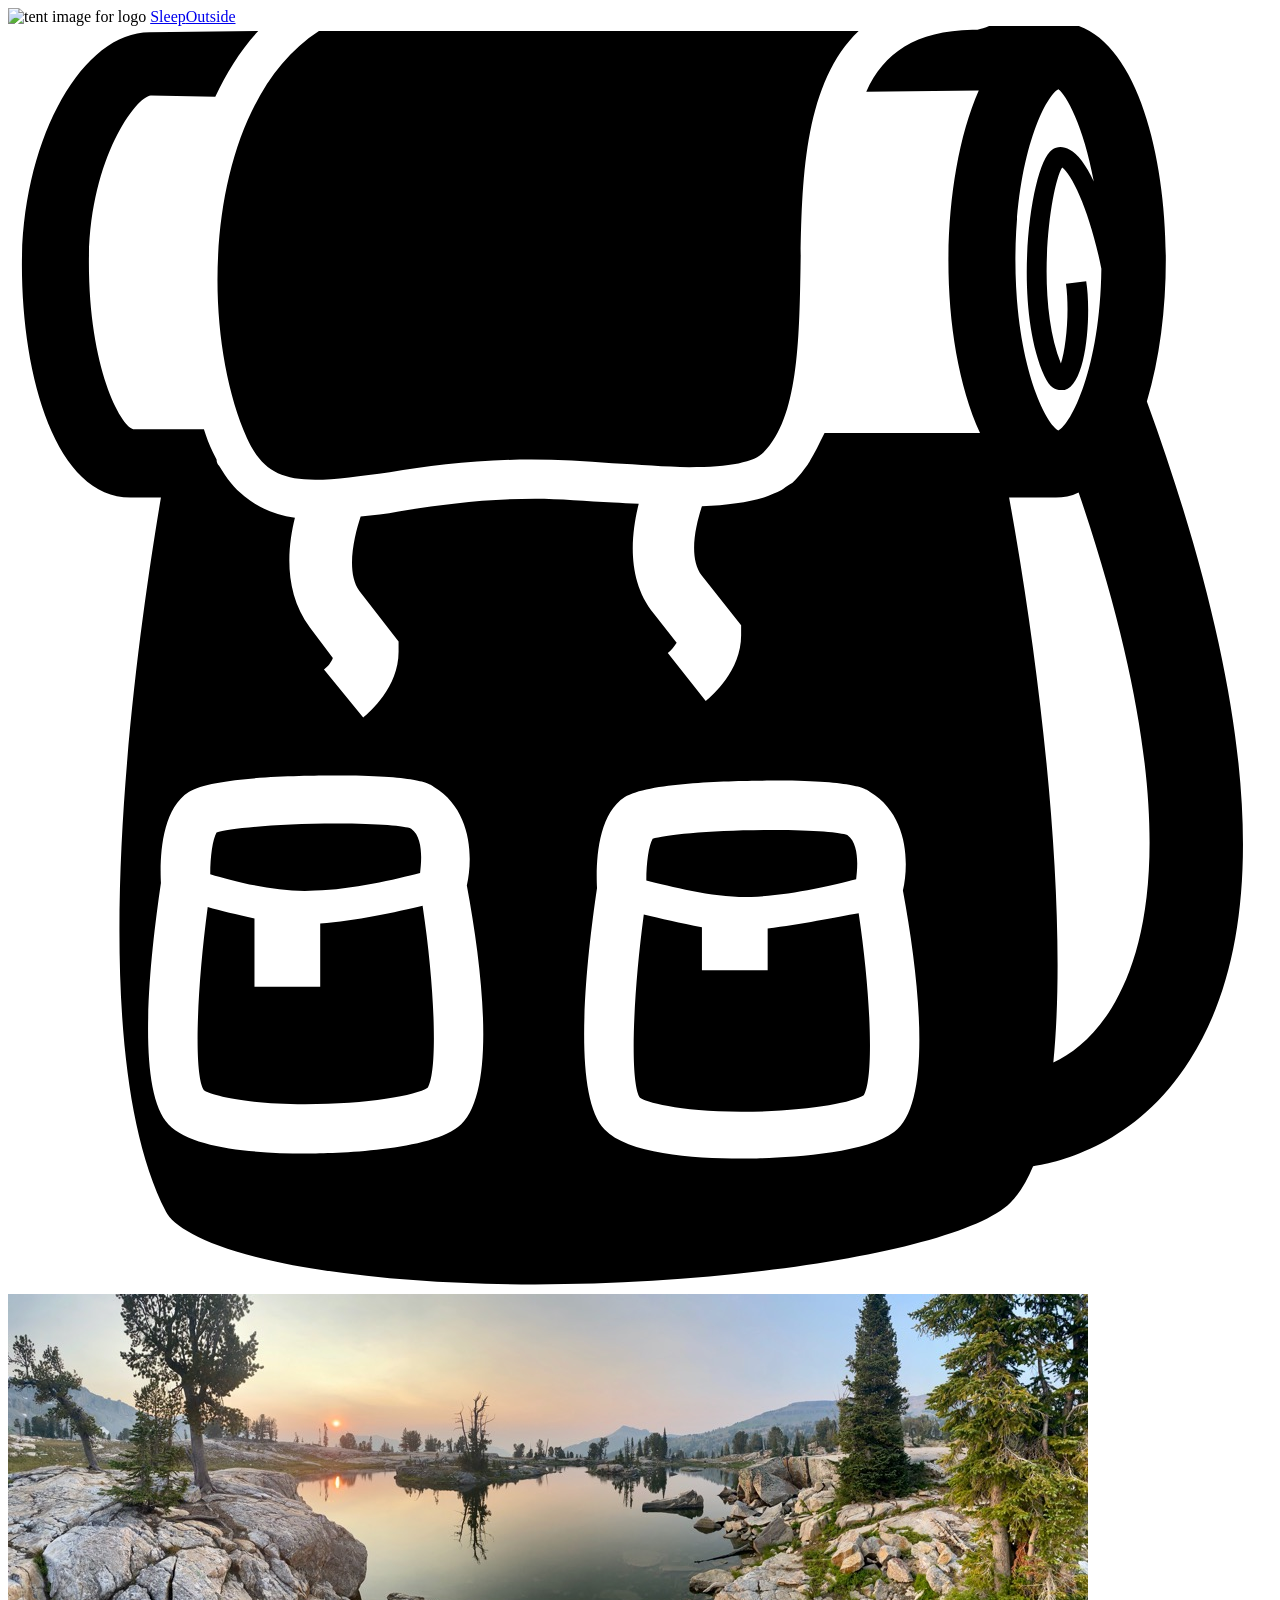
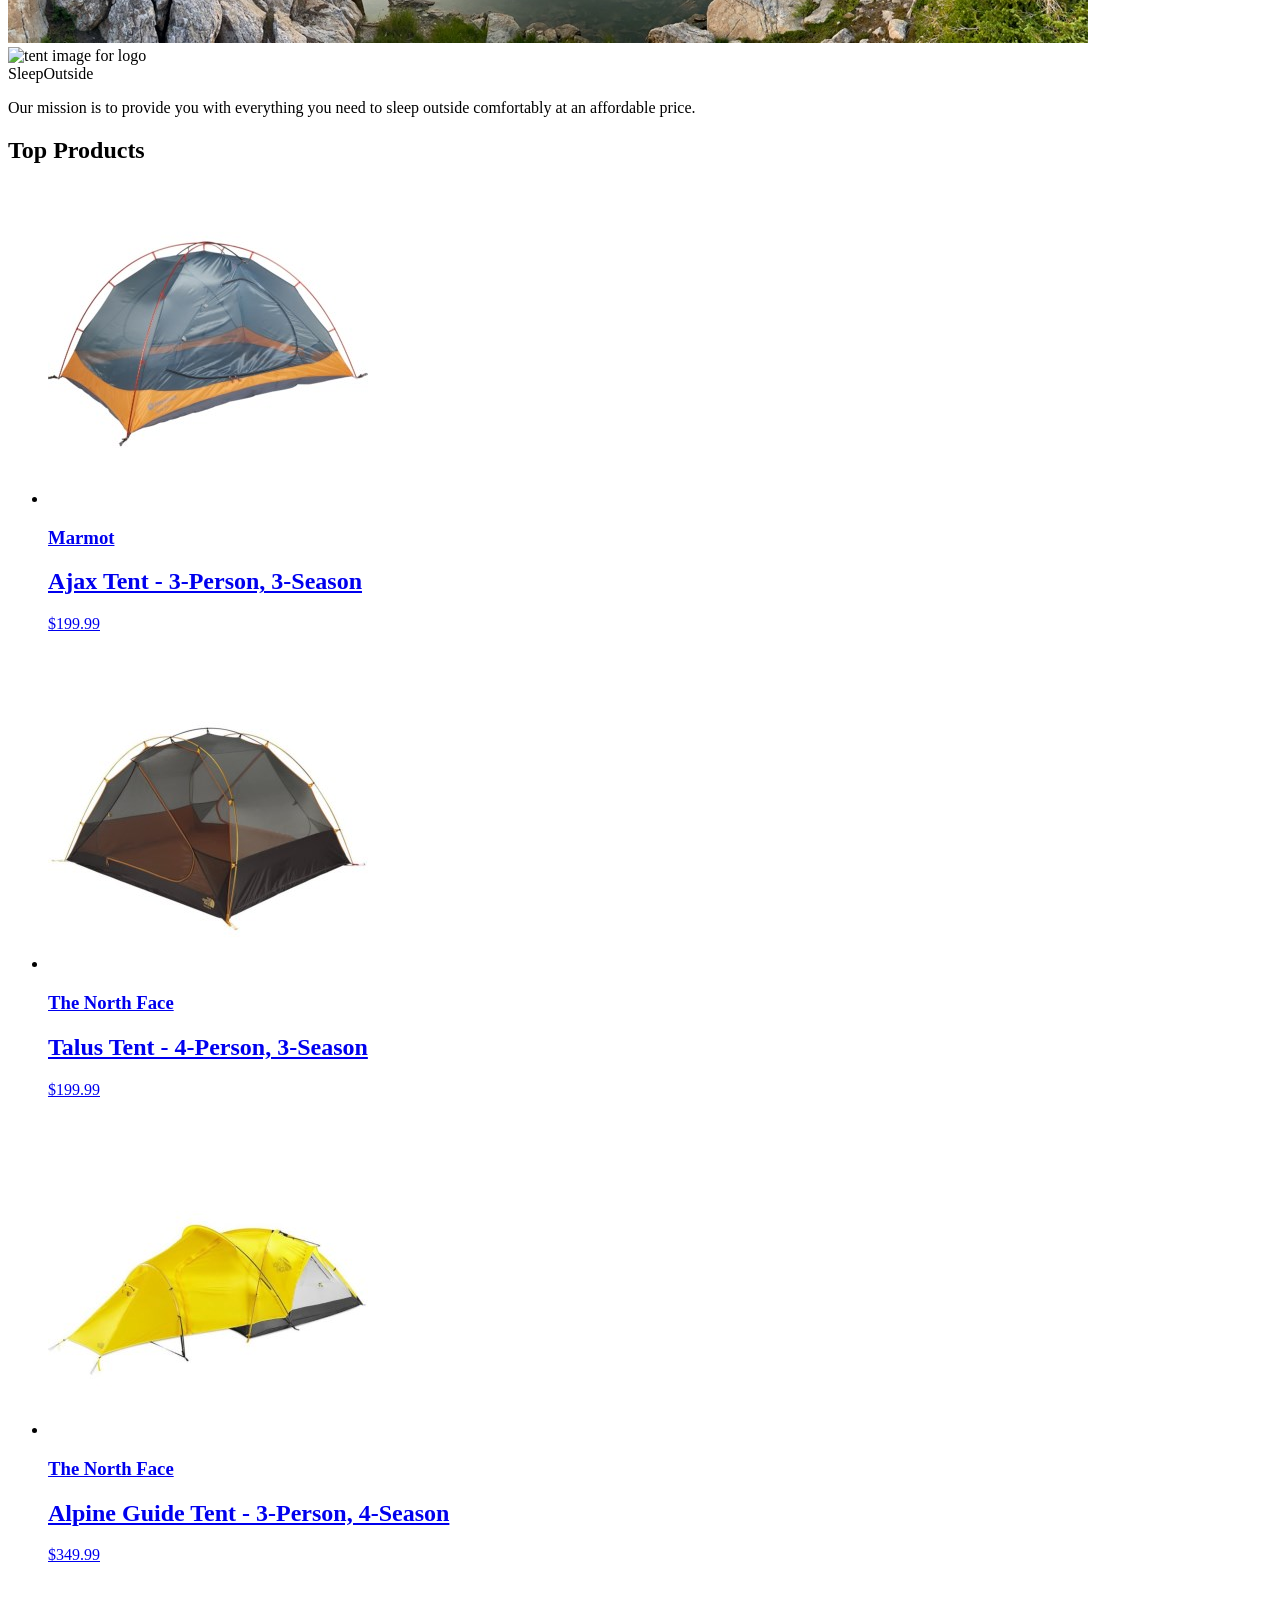
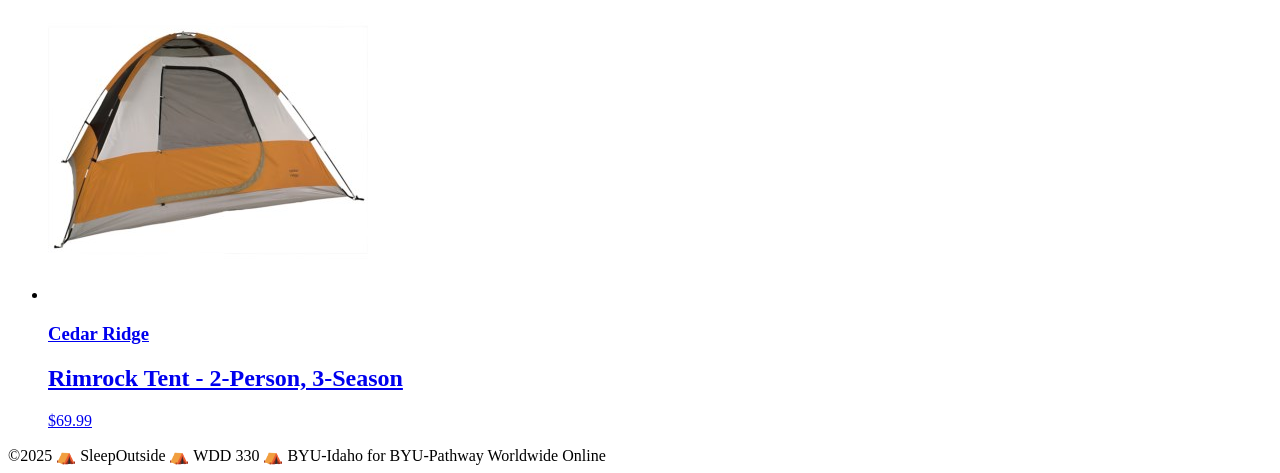
==== src/index.html @ 1f06dcb4 "Initial commit" ====
<!doctype html>
<html lang="en">
  <head>
    <meta charset="UTF-8" />
    <meta name="viewport" content="width=device-width, initial-scale=1.0" />
    <title>Sleep Outside | Home</title>
    <link rel="stylesheet" href="/css/style.css" />
  </head>

  <body>
    <header class="divider">
      <div class="logo">
        <img src="/images/noun_Tent_2517.svg" alt="tent image for logo" />
        <a href="index.html"> Sleep<span class="highlight">Outside</span></a>
      </div>
      <div class="cart">
        <a href="cart/index.html">
          <svg xmlns="http://www.w3.org/2000/svg" viewBox="0 0 100 100">
            <path
              d="M18.9 32.6c1.1 2.4 2.5 3.3 5.4 3.3 1.6 0 3.6-0.3 5.9-0.6 3.2-0.5 6.9-1 11.2-1 2.1 0 4.3 0.1 6.4 0.3 2.1 0.1 4.2 0.3 6.1 0.3 3.2 0 5.2-0.4 5.9-1.2 2.7-2.7 2.8-8.8 2.9-14.6 0.1-6.7 0.2-14.5 4.6-18.7 -0.5 0-1 0-1.6 0 -14.2 0-37.5 0-41.1 0C15.6 6.2 14.9 23.6 18.9 32.6z"
            />
            <path
              d="M90.1 29.7c1-3.3 1.5-7.3 1.5-11.2 0-9-2.7-18.8-8.6-18.8 -0.1 0-0.2 0-0.3 0L77.8-0.1c-0.3 0.2-0.8 0.3-1.1 0.4 0 0 0 0 0 0 -0.2 0-0.3 0-0.4 0 -4.5 0.1-7 1.8-8.4 4.9l8.9-0.1c-1.6 3.6-2.4 8.7-2.4 13.5 0 4.9 0.8 9.9 2.5 13.6l-12.3 0c-0.2 0.4-0.4 0.8-0.6 1.2 -0.2 0.4-0.4 0.7-0.6 1.1 -0.1 0.1-0.1 0.2-0.2 0.3 -0.3 0.4-0.5 0.7-0.9 1.1 0 0 0 0 0 0 0 0-0.1 0.1-0.1 0.1 -0.1 0.1-0.2 0.2-0.4 0.3 -0.2 0.1-0.4 0.3-0.6 0.4 0 0 0 0 0 0 -0.4 0.2-0.9 0.4-1.4 0.6 -1.3 0.4-2.9 0.6-4.9 0.7 -0.5 1.5-1.1 4.1 0 5.5l3.1 3.9 0 0.8c0 2.8-2.3 4.8-2.8 5.2l-3-3.8c0.3-0.2 0.5-0.5 0.7-0.8l-1.8-2.3c-2.2-2.7-1.8-6.3-1.2-8.7 -0.7 0-1.4-0.1-2-0.1 -2.1-0.1-4.3-0.3-6.2-0.3 -4.1 0-7.7 0.5-10.8 1 -1 0.2-2 0.3-3 0.4 -0.5 1.5-1.2 4.4-0.1 5.9l3.1 4 0 0.8c0 2.8-2.3 4.8-2.8 5.2l-3.1-3.8c0.3-0.2 0.6-0.6 0.7-0.9l-1.8-2.4c-2.1-2.8-1.8-6.3-1.2-8.7 -1.6-0.2-2.9-0.8-4-1.7h0c-0.8-0.6-1.4-1.4-2-2.4 -0.1-0.1-0.2-0.3-0.2-0.5 -0.1-0.2-0.2-0.4-0.3-0.6 -0.3-0.6-0.5-1.2-0.7-1.8l-5.6 0c-1-0.3-3.5-4.8-3.5-13.2 0-8.1 3.7-13.1 4.9-13.2L16.4 5.6c0.9-1.9 2-3.7 3.4-5.2L11.2 0.5c-5.4 0-10.1 8.6-10.1 18.4 0 8.9 2.7 18.4 8.6 18.4h2.4c-1.8 10.7-6.6 43 0.4 56.5 0.7 1.4 4.3 3.4 12.2 4.6 20.2 3.1 49.8-0.5 54.6-5.3 0.7-0.7 1.3-1.7 1.8-2.9 2-0.3 8.2-1.7 12.4-8.4C100.1 71.5 98.9 53.9 90.1 29.7zM35.6 87.1c-2.6 2-10.5 2.1-12.1 2.1 0 0 0 0 0 0 -3.9 0-9-0.4-10.8-2.3 -2.6-2.7-1.5-13-0.6-19.1 -0.1-1.9 0-5.8 2.2-7.2 1.9-1.2 8.7-1.3 11.6-1.3 6.4 0 7.4 0.6 7.8 0.9 3 1.8 3.1 5.6 2.6 7.8C37.7 75.5 38.6 84.8 35.6 87.1zM70.1 87.5c-2.6 2-10.5 2.1-12.1 2.1 0 0 0 0 0 0 -3.9 0-9-0.4-10.8-2.3 -2.6-2.7-1.5-13-0.6-19.1 -0.1-1.9 0-5.8 2.2-7.2 1.9-1.2 8.7-1.3 11.6-1.3 6.4 0 7.4 0.6 7.8 0.9 3 1.8 3.1 5.6 2.6 7.8C72.2 76 73.1 85.3 70.1 87.5zM85.9 12.3c-0.6-1.3-1.3-2.2-1.9-2.5 -0.5-0.3-1-0.3-1.4 0 -1.7 1.1-3.2 12.2-0.6 17.9 0.4 0.9 0.9 1.1 1.3 1.1 0.1 0 0.2 0 0.3 0 1.8-0.5 2.1-6.2 1.7-8.6l-1.6 0.2c0.3 2.2 0 5.1-0.4 6.3 -2.1-5.3-0.8-14.1 0.1-15.5 0.8 0.6 2.2 3.5 3.1 8 -0.1 7.9-2.4 12.3-3.4 12.8 -1-0.5-3.4-5.2-3.4-13.5 0-8.3 2.4-13 3.4-13.5C83.7 5.4 85.1 7.9 85.9 12.3zM87.3 77.7c-1.4 2.3-3.1 3.6-4.6 4.3 1.2-12.2-1-31-3.5-44.7h3.3c0.1 0 0.3 0 0.4 0 0.6 0 1.2-0.1 1.8-0.4C92.8 60.7 90.7 72.2 87.3 77.7z"
            />
            <path
              d="M24.7 71v5h-5.2v-5.4c-1.4-0.3-2.7-0.6-3.7-0.9 -0.9 6.8-1.1 13.3-0.3 14.5 0.4 0.3 2.9 1.1 8 1.1h0c5 0 8.8-0.7 9.7-1.3 0.8-1.3 0.6-7.7-0.4-14.4C30.7 70.1 27.5 70.8 24.7 71z"
            />
            <path
              d="M58.8 68.9c2.9-0.1 6.4-0.9 8.3-1.4 0.1-0.8 0.3-2.8-0.7-3.5 -0.5-0.2-2.5-0.4-5.9-0.4 -4.9 0-8.6 0.4-9.5 0.7 -0.3 0.5-0.5 1.9-0.5 3.3C52.5 68.1 56 69 58.8 68.9z"
            />
            <path
              d="M24.3 68.4c2.9-0.1 6.4-0.9 8.3-1.4 0.1-0.8 0.3-2.8-0.7-3.5 -0.5-0.2-2.5-0.4-5.9-0.4 -4.9 0-8.6 0.4-9.5 0.7 -0.3 0.5-0.5 1.9-0.5 3.3C18 67.7 21.5 68.6 24.3 68.4z"
            />
            <path
              d="M60.1 71.4v3.3h-5.2v-3.4c-1.7-0.3-3.3-0.7-4.6-1 -0.9 6.8-1.1 13.3-0.3 14.5 0.4 0.3 2.9 1.1 8 1.1h0c5 0 8.8-0.7 9.7-1.3 0.8-1.3 0.6-7.7-0.4-14.4C65.5 70.5 62.7 71.1 60.1 71.4z"
            />

            <!-- <text x="0" y="115" fill="#000000" font-size="5px" font-weight="bold" font-family="'Helvetica Neue', Helvetica, Arial-Unicode, Arial, Sans-serif">Created by Natalia Woodroffe</text>
            <text x="0" y="120" fill="#000000" font-size="5px" font-weight="bold" font-family="'Helvetica Neue', Helvetica, Arial-Unicode, Arial, Sans-serif">from the Noun Project</text> -->
          </svg>
        </a>
      </div>
    </header>
    <main class="divider">
      <div class="hero">
        <img
          src="/images/banner-sm.jpg"
          srcset="images/banner-sm.jpg 500w, images/banner.jpg"
          alt="image of a high mountain lake"
        />
        <div class="logo logo--square">
          <img src="/images/noun_Tent_2517.svg" alt="tent image for logo" />
          <div>Sleep<span class="highlight">Outside</span></div>
        </div>
        <div class="mission">
          <p>
            Our mission is to provide you with everything you need to sleep
            outside comfortably at an affordable price.
          </p>
        </div>
      </div>

      <section class="products">
        <h2>Top Products</h2>
        <ul class="product-list">
          <li class="product-card">
            <a href="product_pages/marmot-ajax-3.html">
              <img
                src="images/tents/marmot-ajax-tent-3-person-3-season-in-pale-pumpkin-terracotta~p~880rr_01~320.jpg"
                alt="Marmot Ajax tent"
              />
              <h3 class="card__brand">Marmot</h3>
              <h2 class="card__name">Ajax Tent - 3-Person, 3-Season</h2>
              <p class="product-card__price">$199.99</p>
            </a>
          </li>
          <li class="product-card">
            <a href="product_pages/northface-talus-4.html">
              <img
                src="images/tents/the-north-face-talus-tent-4-person-3-season-in-golden-oak-saffron-yellow~p~985rf_01~320.jpg"
                alt="Talus Tent - 4-Person, 3-Season"
              />
              <h3 class="card__brand">The North Face</h3>
              <h2 class="card__name">Talus Tent - 4-Person, 3-Season</h2>
              <p class="product-card__price">$199.99</p>
            </a>
          </li>
          <li class="product-card">
            <a href="product_pages/northface-alpine-3.html">
              <img
                src="images/tents/the-north-face-alpine-guide-tent-3-person-4-season-in-canary-yellow-high-rise-grey~p~985pr_01~320.jpg"
                alt="Alpine Guide Tent - 3-Person, 4-Season"
              />
              <h3 class="card__brand">The North Face</h3>
              <h2 class="card__name">Alpine Guide Tent - 3-Person, 4-Season</h2>
              <p class="product-card__price">$349.99</p>
            </a>
          </li>
          <li class="product-card">
            <a href="product_pages/cedar-ridge-rimrock-2.html">
              <img
                src="images/tents/cedar-ridge-rimrock-tent-2-person-3-season-in-rust-clay~p~344yj_01~320.jpg"
                alt="Rimrock Tent - 2-Person, 3-Season"
              />
              <h3 class="card__brand">Cedar Ridge</h3>
              <h2 class="card__name">Rimrock Tent - 2-Person, 3-Season</h2>
              <p class="product-card__price">$69.99</p>
            </a>
          </li>
        </ul>
      </section>
    </main>
    <footer>
      &copy;2025 ⛺ SleepOutside ⛺ WDD 330 ⛺ BYU-Idaho for BYU-Pathway
      Worldwide Online
    </footer>
  </body>
</html>
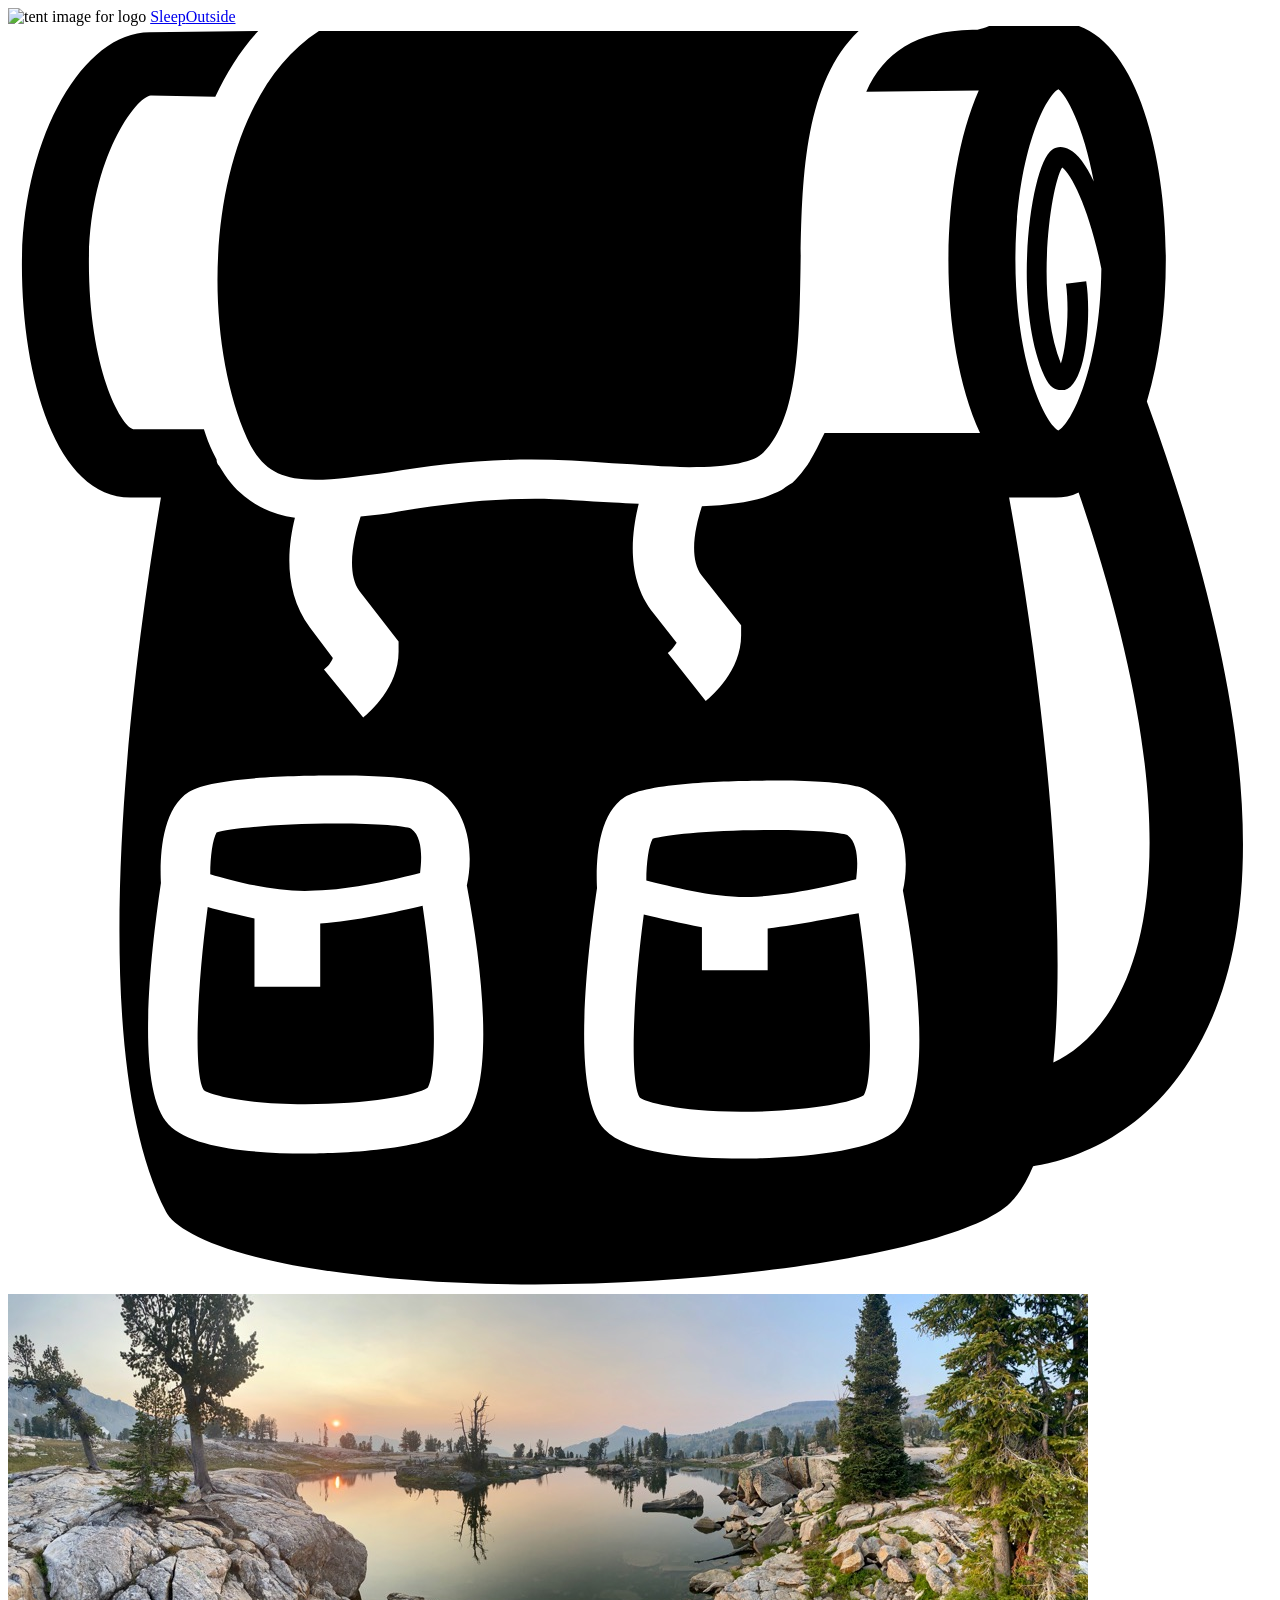
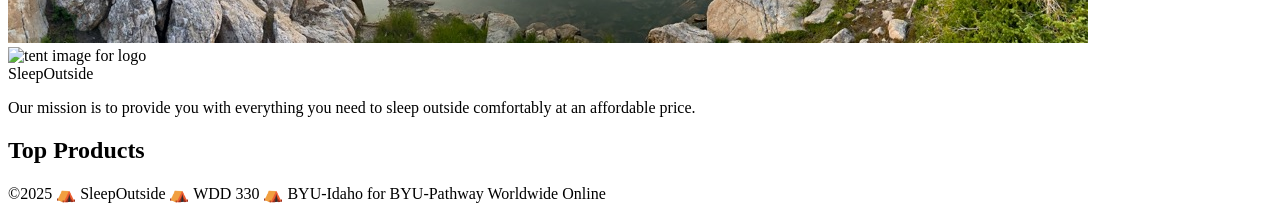
==== commit f67da500: "week 2 individual activity creating the dynamic product list" ====
--- a/src/index.html
+++ b/src/index.html
@@ -5,6 +5,7 @@
     <meta name="viewport" content="width=device-width, initial-scale=1.0" />
     <title>Sleep Outside | Home</title>
     <link rel="stylesheet" href="/css/style.css" />
+    <script src="js/main.js" type="module"></script>
   </head>
 
   <body>
@@ -63,50 +64,6 @@
       <section class="products">
         <h2>Top Products</h2>
         <ul class="product-list">
-          <li class="product-card">
-            <a href="product_pages/marmot-ajax-3.html">
-              <img
-                src="images/tents/marmot-ajax-tent-3-person-3-season-in-pale-pumpkin-terracotta~p~880rr_01~320.jpg"
-                alt="Marmot Ajax tent"
-              />
-              <h3 class="card__brand">Marmot</h3>
-              <h2 class="card__name">Ajax Tent - 3-Person, 3-Season</h2>
-              <p class="product-card__price">$199.99</p>
-            </a>
-          </li>
-          <li class="product-card">
-            <a href="product_pages/northface-talus-4.html">
-              <img
-                src="images/tents/the-north-face-talus-tent-4-person-3-season-in-golden-oak-saffron-yellow~p~985rf_01~320.jpg"
-                alt="Talus Tent - 4-Person, 3-Season"
-              />
-              <h3 class="card__brand">The North Face</h3>
-              <h2 class="card__name">Talus Tent - 4-Person, 3-Season</h2>
-              <p class="product-card__price">$199.99</p>
-            </a>
-          </li>
-          <li class="product-card">
-            <a href="product_pages/northface-alpine-3.html">
-              <img
-                src="images/tents/the-north-face-alpine-guide-tent-3-person-4-season-in-canary-yellow-high-rise-grey~p~985pr_01~320.jpg"
-                alt="Alpine Guide Tent - 3-Person, 4-Season"
-              />
-              <h3 class="card__brand">The North Face</h3>
-              <h2 class="card__name">Alpine Guide Tent - 3-Person, 4-Season</h2>
-              <p class="product-card__price">$349.99</p>
-            </a>
-          </li>
-          <li class="product-card">
-            <a href="product_pages/cedar-ridge-rimrock-2.html">
-              <img
-                src="images/tents/cedar-ridge-rimrock-tent-2-person-3-season-in-rust-clay~p~344yj_01~320.jpg"
-                alt="Rimrock Tent - 2-Person, 3-Season"
-              />
-              <h3 class="card__brand">Cedar Ridge</h3>
-              <h2 class="card__name">Rimrock Tent - 2-Person, 3-Season</h2>
-              <p class="product-card__price">$69.99</p>
-            </a>
-          </li>
         </ul>
       </section>
     </main>
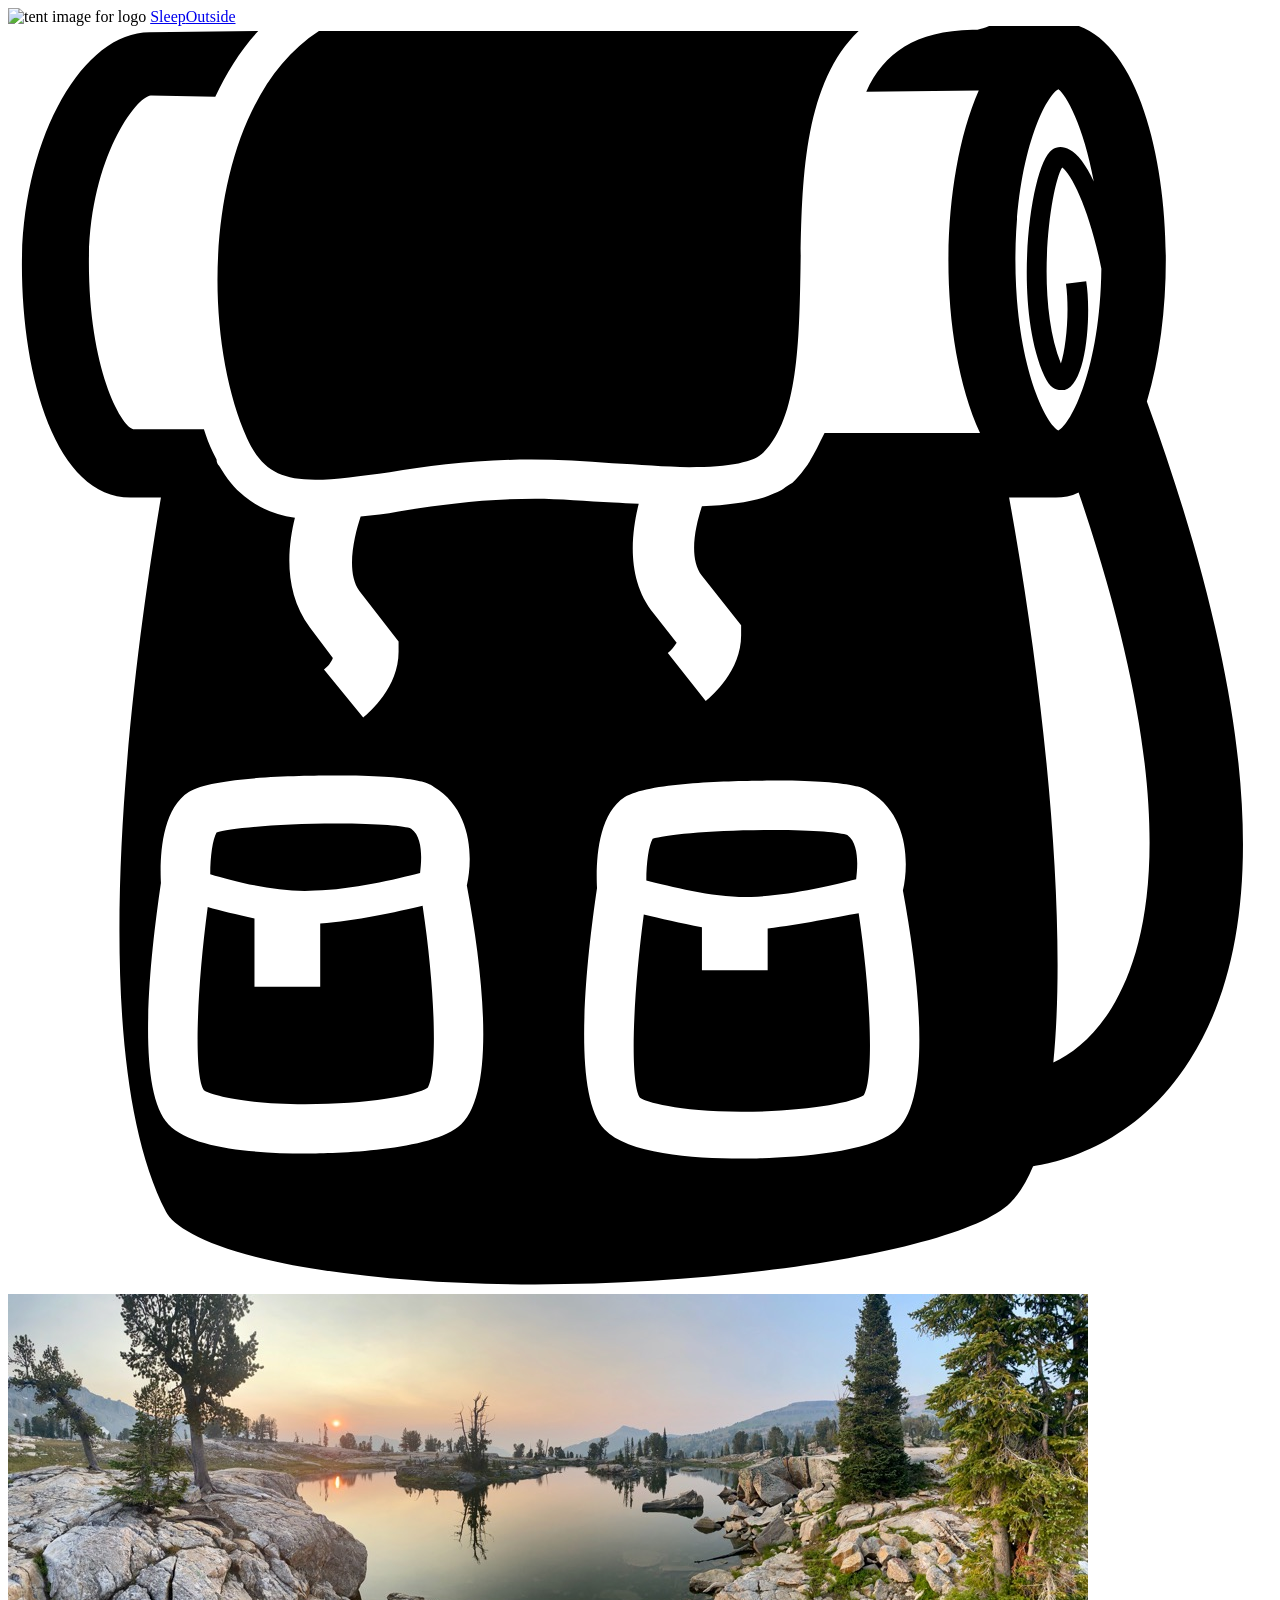
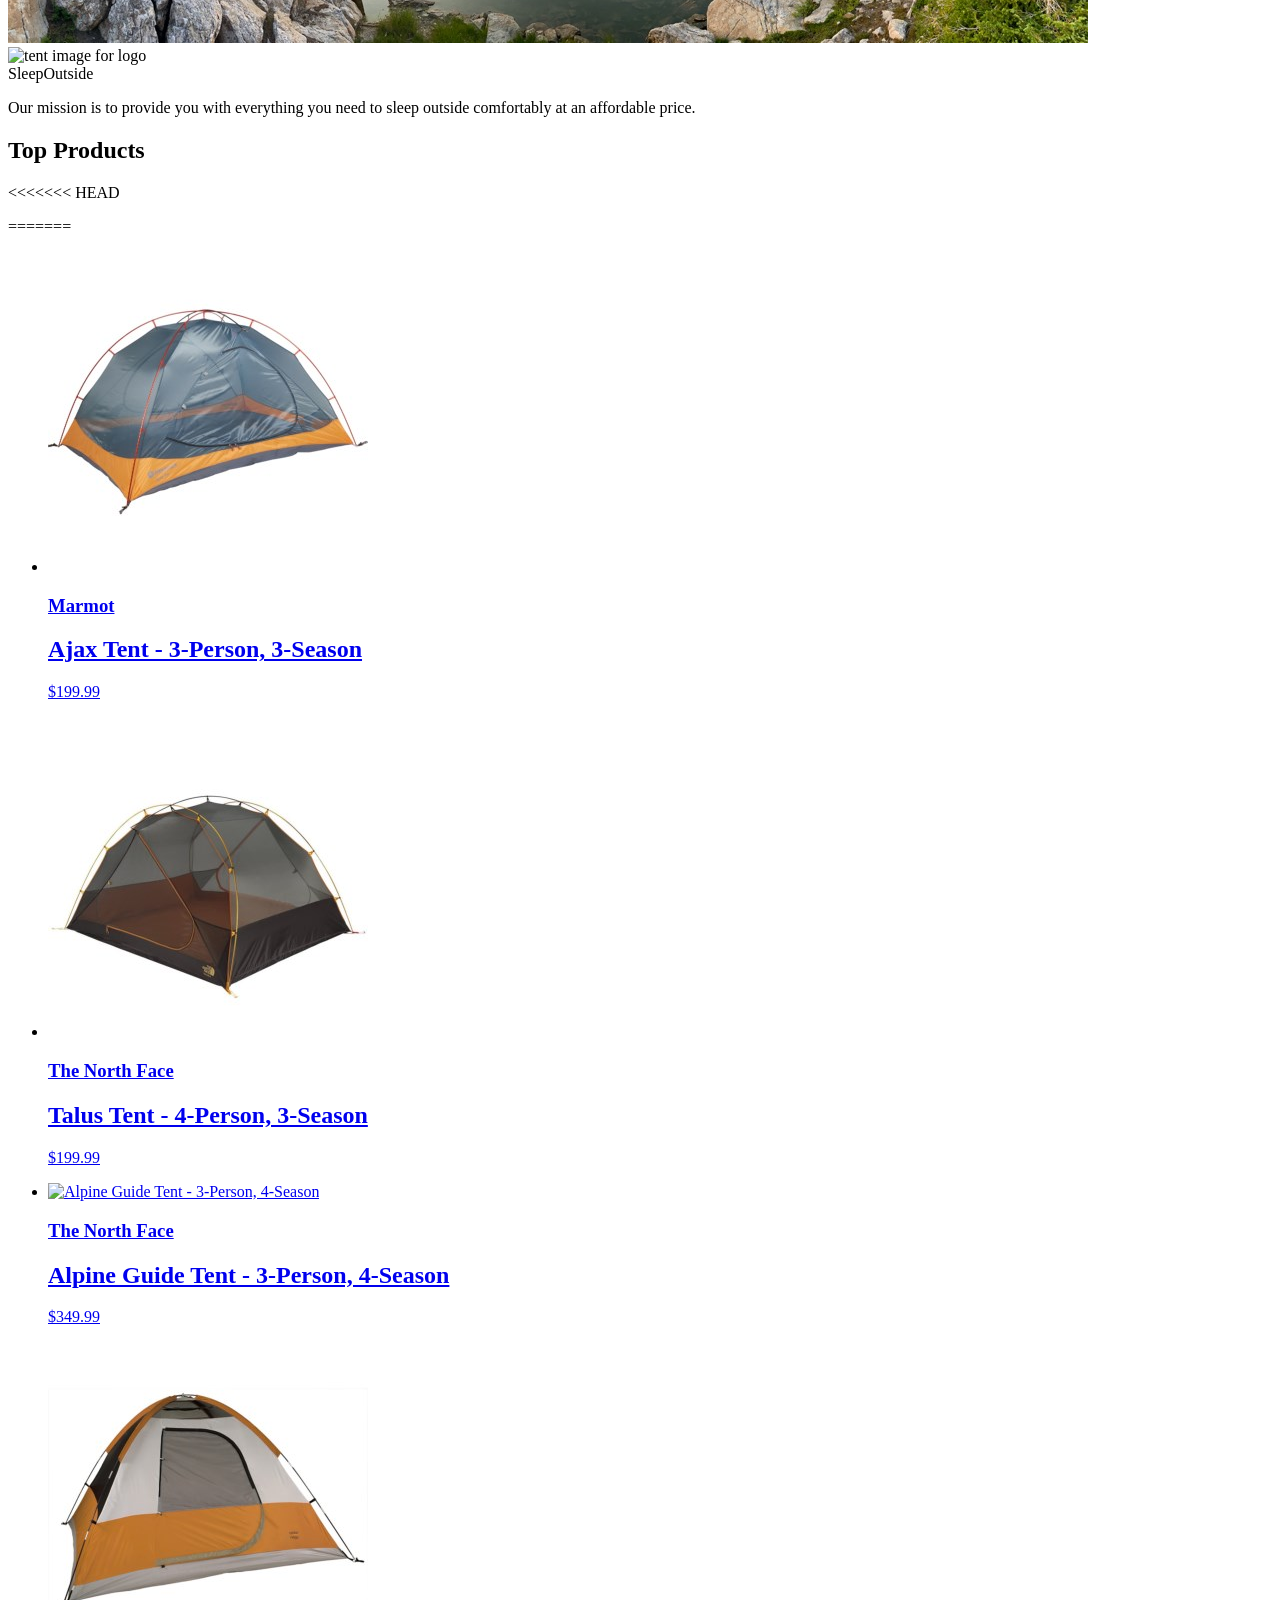
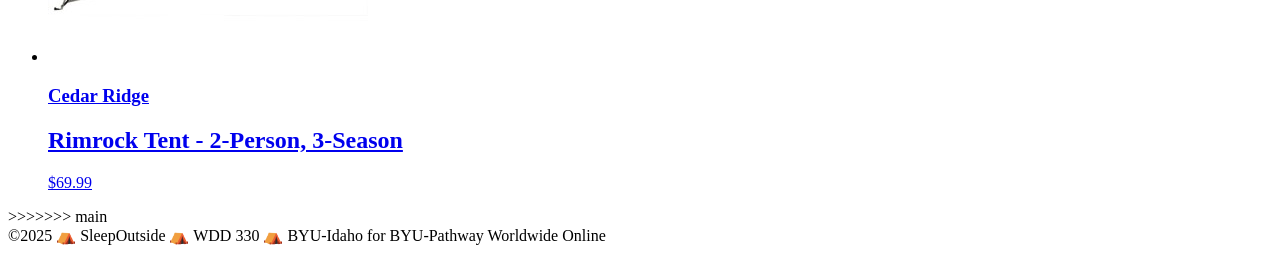
==== commit 40633dac: "Resolve merge conflicts" ====
--- a/src/index.html
+++ b/src/index.html
@@ -5,7 +5,6 @@
     <meta name="viewport" content="width=device-width, initial-scale=1.0" />
     <title>Sleep Outside | Home</title>
     <link rel="stylesheet" href="/css/style.css" />
-    <script src="js/main.js" type="module"></script>
   </head>
 
   <body>
@@ -35,9 +34,6 @@
             <path
               d="M60.1 71.4v3.3h-5.2v-3.4c-1.7-0.3-3.3-0.7-4.6-1 -0.9 6.8-1.1 13.3-0.3 14.5 0.4 0.3 2.9 1.1 8 1.1h0c5 0 8.8-0.7 9.7-1.3 0.8-1.3 0.6-7.7-0.4-14.4C65.5 70.5 62.7 71.1 60.1 71.4z"
             />
-
-            <!-- <text x="0" y="115" fill="#000000" font-size="5px" font-weight="bold" font-family="'Helvetica Neue', Helvetica, Arial-Unicode, Arial, Sans-serif">Created by Natalia Woodroffe</text>
-            <text x="0" y="120" fill="#000000" font-size="5px" font-weight="bold" font-family="'Helvetica Neue', Helvetica, Arial-Unicode, Arial, Sans-serif">from the Noun Project</text> -->
           </svg>
         </a>
       </div>
@@ -63,13 +59,62 @@
 
       <section class="products">
         <h2>Top Products</h2>
+<<<<<<< HEAD
+        <ul class="product-list product-grid"></ul>
+=======
         <ul class="product-list">
+          <li class="product-card">
+            <a href="product_pages/?product=880RR">
+              <img
+                src="images/tents/marmot-ajax-tent-3-person-3-season-in-pale-pumpkin-terracotta~p~880rr_01~320.jpg"
+                alt="Marmot Ajax tent"
+              />
+              <h3 class="card__brand">Marmot</h3>
+              <h2 class="card__name">Ajax Tent - 3-Person, 3-Season</h2>
+              <p class="product-card__price">$199.99</p>
+            </a>
+          </li>
+          <li class="product-card">
+            <a href="product_pages/?product=985RF">
+              <img
+                src="images/tents/the-north-face-talus-tent-4-person-3-season-in-golden-oak-saffron-yellow~p~985rf_01~320.jpg"
+                alt="Talus Tent - 4-Person, 3-Season"
+              />
+              <h3 class="card__brand">The North Face</h3>
+              <h2 class="card__name">Talus Tent - 4-Person, 3-Season</h2>
+              <p class="product-card__price">$199.99</p>
+            </a>
+          </li>
+          <li class="product-card">
+            <a href="product_pages/?product=985PR">
+              <img
+                src="images/tents/the-north-face-alpine-guide-tent-3-person-4-season-in-canary-yellow-high-rise-grey~p~985pr_01~320.jpg"
+                alt="Alpine Guide Tent - 3-Person, 4-Season"
+              />
+              <h3 class="card__brand">The North Face</h3>
+              <h2 class="card__name">Alpine Guide Tent - 3-Person, 4-Season</h2>
+              <p class="product-card__price">$349.99</p>
+            </a>
+          </li>
+          <li class="product-card">
+            <a href="product_pages/?product=344YJ">
+              <img
+                src="images/tents/cedar-ridge-rimrock-tent-2-person-3-season-in-rust-clay~p~344yj_01~320.jpg"
+                alt="Rimrock Tent - 2-Person, 3-Season"
+              />
+              <h3 class="card__brand">Cedar Ridge</h3>
+              <h2 class="card__name">Rimrock Tent - 2-Person, 3-Season</h2>
+              <p class="product-card__price">$69.99</p>
+            </a>
+          </li>
         </ul>
+>>>>>>> main
       </section>
     </main>
     <footer>
       &copy;2025 ⛺ SleepOutside ⛺ WDD 330 ⛺ BYU-Idaho for BYU-Pathway
       Worldwide Online
     </footer>
+    <script src="/js/main.js" type="module"></script>
   </body>
-</html>
+</html>
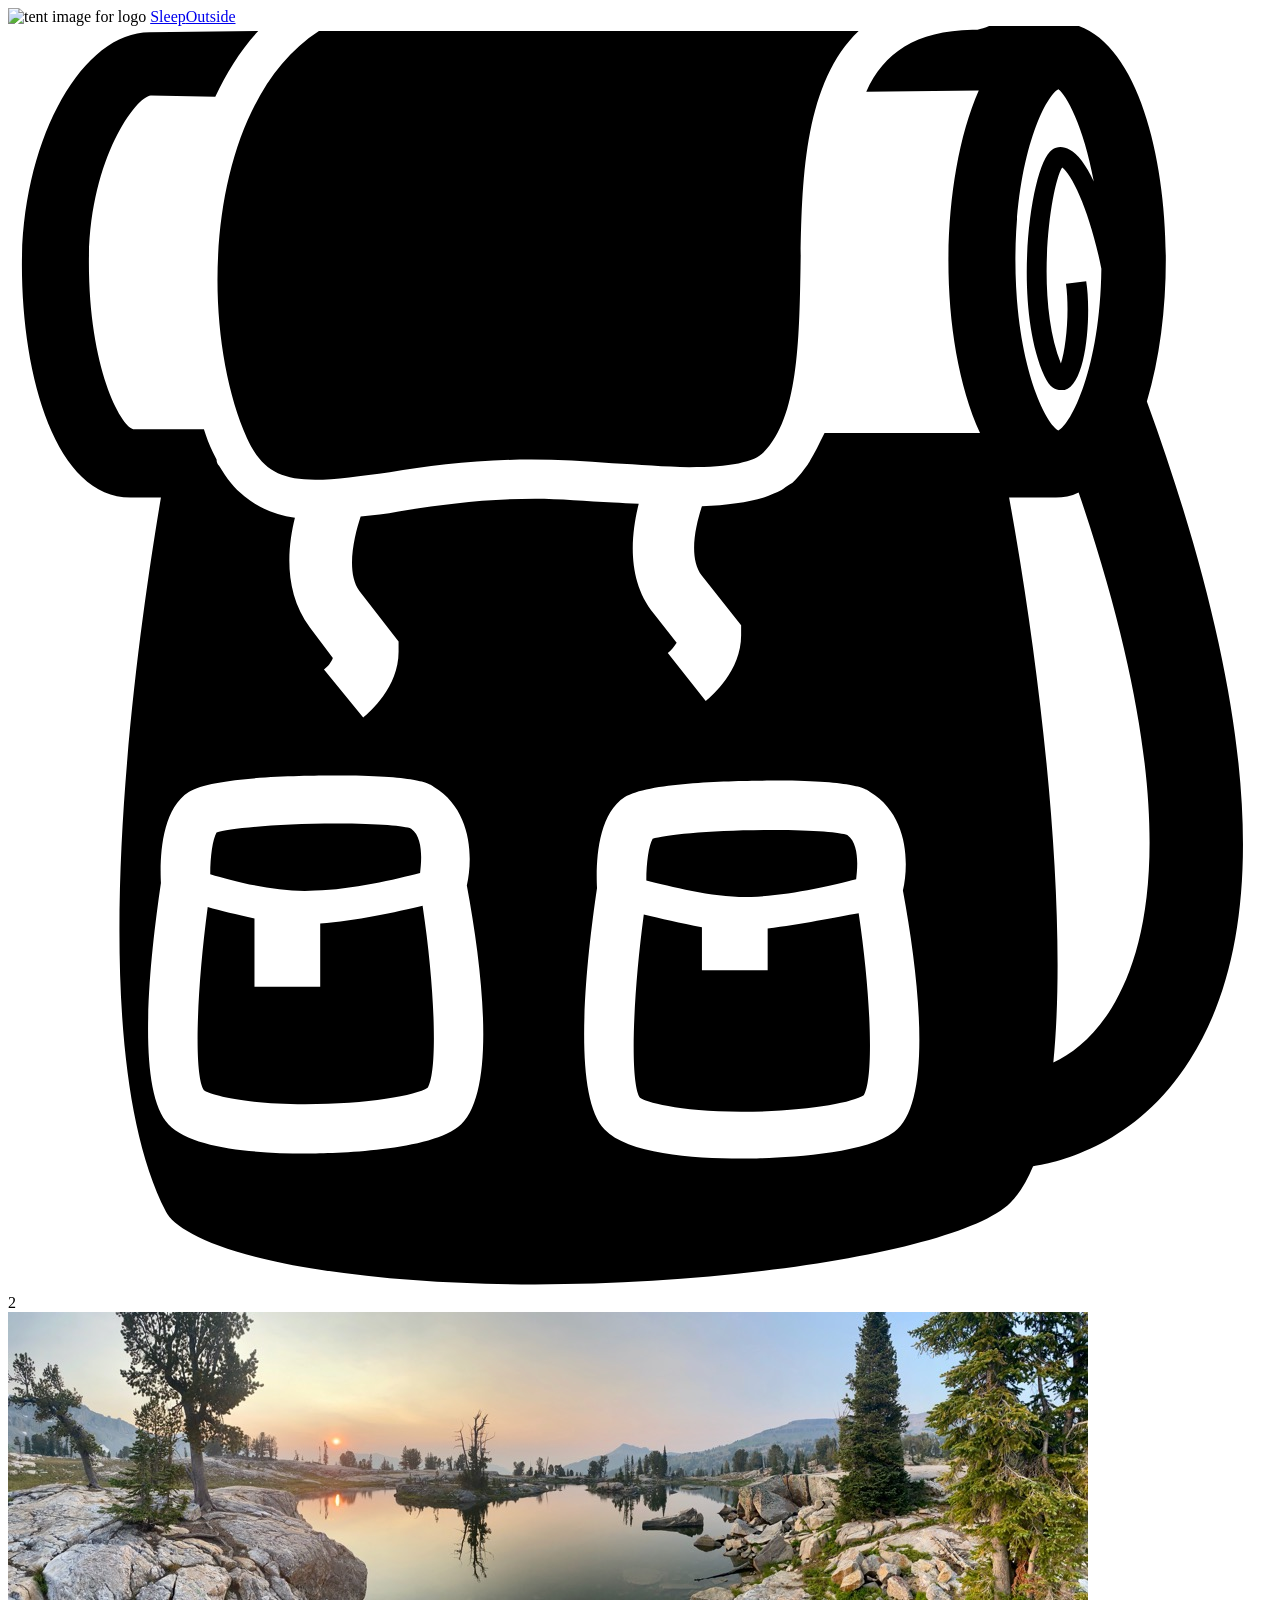
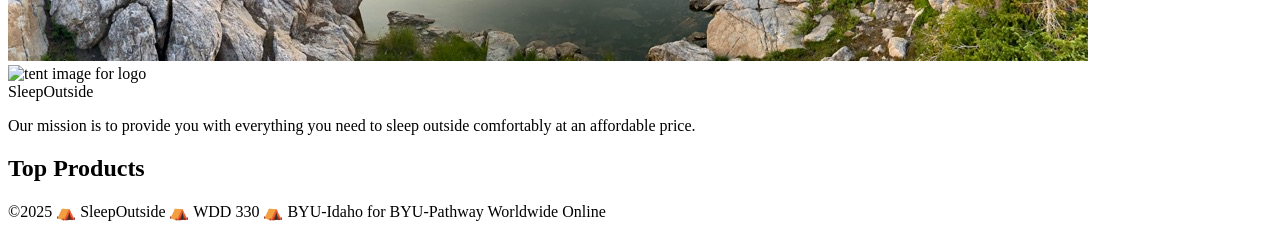
==== commit 669e73d0: "Add a superscript number of items in the cart to the backpack icon." ====
--- a/src/index.html
+++ b/src/index.html
@@ -5,6 +5,7 @@
     <meta name="viewport" content="width=device-width, initial-scale=1.0" />
     <title>Sleep Outside | Home</title>
     <link rel="stylesheet" href="/css/style.css" />
+    <script src="js/main.js" type="module"></script>
   </head>
 
   <body>
@@ -13,29 +14,37 @@
         <img src="/images/noun_Tent_2517.svg" alt="tent image for logo" />
         <a href="index.html"> Sleep<span class="highlight">Outside</span></a>
       </div>
-      <div class="cart">
-        <a href="cart/index.html">
-          <svg xmlns="http://www.w3.org/2000/svg" viewBox="0 0 100 100">
-            <path
-              d="M18.9 32.6c1.1 2.4 2.5 3.3 5.4 3.3 1.6 0 3.6-0.3 5.9-0.6 3.2-0.5 6.9-1 11.2-1 2.1 0 4.3 0.1 6.4 0.3 2.1 0.1 4.2 0.3 6.1 0.3 3.2 0 5.2-0.4 5.9-1.2 2.7-2.7 2.8-8.8 2.9-14.6 0.1-6.7 0.2-14.5 4.6-18.7 -0.5 0-1 0-1.6 0 -14.2 0-37.5 0-41.1 0C15.6 6.2 14.9 23.6 18.9 32.6z"
-            />
-            <path
-              d="M90.1 29.7c1-3.3 1.5-7.3 1.5-11.2 0-9-2.7-18.8-8.6-18.8 -0.1 0-0.2 0-0.3 0L77.8-0.1c-0.3 0.2-0.8 0.3-1.1 0.4 0 0 0 0 0 0 -0.2 0-0.3 0-0.4 0 -4.5 0.1-7 1.8-8.4 4.9l8.9-0.1c-1.6 3.6-2.4 8.7-2.4 13.5 0 4.9 0.8 9.9 2.5 13.6l-12.3 0c-0.2 0.4-0.4 0.8-0.6 1.2 -0.2 0.4-0.4 0.7-0.6 1.1 -0.1 0.1-0.1 0.2-0.2 0.3 -0.3 0.4-0.5 0.7-0.9 1.1 0 0 0 0 0 0 0 0-0.1 0.1-0.1 0.1 -0.1 0.1-0.2 0.2-0.4 0.3 -0.2 0.1-0.4 0.3-0.6 0.4 0 0 0 0 0 0 -0.4 0.2-0.9 0.4-1.4 0.6 -1.3 0.4-2.9 0.6-4.9 0.7 -0.5 1.5-1.1 4.1 0 5.5l3.1 3.9 0 0.8c0 2.8-2.3 4.8-2.8 5.2l-3-3.8c0.3-0.2 0.5-0.5 0.7-0.8l-1.8-2.3c-2.2-2.7-1.8-6.3-1.2-8.7 -0.7 0-1.4-0.1-2-0.1 -2.1-0.1-4.3-0.3-6.2-0.3 -4.1 0-7.7 0.5-10.8 1 -1 0.2-2 0.3-3 0.4 -0.5 1.5-1.2 4.4-0.1 5.9l3.1 4 0 0.8c0 2.8-2.3 4.8-2.8 5.2l-3.1-3.8c0.3-0.2 0.6-0.6 0.7-0.9l-1.8-2.4c-2.1-2.8-1.8-6.3-1.2-8.7 -1.6-0.2-2.9-0.8-4-1.7h0c-0.8-0.6-1.4-1.4-2-2.4 -0.1-0.1-0.2-0.3-0.2-0.5 -0.1-0.2-0.2-0.4-0.3-0.6 -0.3-0.6-0.5-1.2-0.7-1.8l-5.6 0c-1-0.3-3.5-4.8-3.5-13.2 0-8.1 3.7-13.1 4.9-13.2L16.4 5.6c0.9-1.9 2-3.7 3.4-5.2L11.2 0.5c-5.4 0-10.1 8.6-10.1 18.4 0 8.9 2.7 18.4 8.6 18.4h2.4c-1.8 10.7-6.6 43 0.4 56.5 0.7 1.4 4.3 3.4 12.2 4.6 20.2 3.1 49.8-0.5 54.6-5.3 0.7-0.7 1.3-1.7 1.8-2.9 2-0.3 8.2-1.7 12.4-8.4C100.1 71.5 98.9 53.9 90.1 29.7zM35.6 87.1c-2.6 2-10.5 2.1-12.1 2.1 0 0 0 0 0 0 -3.9 0-9-0.4-10.8-2.3 -2.6-2.7-1.5-13-0.6-19.1 -0.1-1.9 0-5.8 2.2-7.2 1.9-1.2 8.7-1.3 11.6-1.3 6.4 0 7.4 0.6 7.8 0.9 3 1.8 3.1 5.6 2.6 7.8C37.7 75.5 38.6 84.8 35.6 87.1zM70.1 87.5c-2.6 2-10.5 2.1-12.1 2.1 0 0 0 0 0 0 -3.9 0-9-0.4-10.8-2.3 -2.6-2.7-1.5-13-0.6-19.1 -0.1-1.9 0-5.8 2.2-7.2 1.9-1.2 8.7-1.3 11.6-1.3 6.4 0 7.4 0.6 7.8 0.9 3 1.8 3.1 5.6 2.6 7.8C72.2 76 73.1 85.3 70.1 87.5zM85.9 12.3c-0.6-1.3-1.3-2.2-1.9-2.5 -0.5-0.3-1-0.3-1.4 0 -1.7 1.1-3.2 12.2-0.6 17.9 0.4 0.9 0.9 1.1 1.3 1.1 0.1 0 0.2 0 0.3 0 1.8-0.5 2.1-6.2 1.7-8.6l-1.6 0.2c0.3 2.2 0 5.1-0.4 6.3 -2.1-5.3-0.8-14.1 0.1-15.5 0.8 0.6 2.2 3.5 3.1 8 -0.1 7.9-2.4 12.3-3.4 12.8 -1-0.5-3.4-5.2-3.4-13.5 0-8.3 2.4-13 3.4-13.5C83.7 5.4 85.1 7.9 85.9 12.3zM87.3 77.7c-1.4 2.3-3.1 3.6-4.6 4.3 1.2-12.2-1-31-3.5-44.7h3.3c0.1 0 0.3 0 0.4 0 0.6 0 1.2-0.1 1.8-0.4C92.8 60.7 90.7 72.2 87.3 77.7z"
-            />
-            <path
-              d="M24.7 71v5h-5.2v-5.4c-1.4-0.3-2.7-0.6-3.7-0.9 -0.9 6.8-1.1 13.3-0.3 14.5 0.4 0.3 2.9 1.1 8 1.1h0c5 0 8.8-0.7 9.7-1.3 0.8-1.3 0.6-7.7-0.4-14.4C30.7 70.1 27.5 70.8 24.7 71z"
-            />
-            <path
-              d="M58.8 68.9c2.9-0.1 6.4-0.9 8.3-1.4 0.1-0.8 0.3-2.8-0.7-3.5 -0.5-0.2-2.5-0.4-5.9-0.4 -4.9 0-8.6 0.4-9.5 0.7 -0.3 0.5-0.5 1.9-0.5 3.3C52.5 68.1 56 69 58.8 68.9z"
-            />
-            <path
-              d="M24.3 68.4c2.9-0.1 6.4-0.9 8.3-1.4 0.1-0.8 0.3-2.8-0.7-3.5 -0.5-0.2-2.5-0.4-5.9-0.4 -4.9 0-8.6 0.4-9.5 0.7 -0.3 0.5-0.5 1.9-0.5 3.3C18 67.7 21.5 68.6 24.3 68.4z"
-            />
-            <path
-              d="M60.1 71.4v3.3h-5.2v-3.4c-1.7-0.3-3.3-0.7-4.6-1 -0.9 6.8-1.1 13.3-0.3 14.5 0.4 0.3 2.9 1.1 8 1.1h0c5 0 8.8-0.7 9.7-1.3 0.8-1.3 0.6-7.7-0.4-14.4C65.5 70.5 62.7 71.1 60.1 71.4z"
-            />
-          </svg>
-        </a>
+      <div class="cart-container">
+
+        <div class="cart">
+          <a href="cart/index.html">
+            <svg xmlns="http://www.w3.org/2000/svg" viewBox="0 0 100 100">
+              <path
+                d="M18.9 32.6c1.1 2.4 2.5 3.3 5.4 3.3 1.6 0 3.6-0.3 5.9-0.6 3.2-0.5 6.9-1 11.2-1 2.1 0 4.3 0.1 6.4 0.3 2.1 0.1 4.2 0.3 6.1 0.3 3.2 0 5.2-0.4 5.9-1.2 2.7-2.7 2.8-8.8 2.9-14.6 0.1-6.7 0.2-14.5 4.6-18.7 -0.5 0-1 0-1.6 0 -14.2 0-37.5 0-41.1 0C15.6 6.2 14.9 23.6 18.9 32.6z"
+              />
+              <path
+                d="M90.1 29.7c1-3.3 1.5-7.3 1.5-11.2 0-9-2.7-18.8-8.6-18.8 -0.1 0-0.2 0-0.3 0L77.8-0.1c-0.3 0.2-0.8 0.3-1.1 0.4 0 0 0 0 0 0 -0.2 0-0.3 0-0.4 0 -4.5 0.1-7 1.8-8.4 4.9l8.9-0.1c-1.6 3.6-2.4 8.7-2.4 13.5 0 4.9 0.8 9.9 2.5 13.6l-12.3 0c-0.2 0.4-0.4 0.8-0.6 1.2 -0.2 0.4-0.4 0.7-0.6 1.1 -0.1 0.1-0.1 0.2-0.2 0.3 -0.3 0.4-0.5 0.7-0.9 1.1 0 0 0 0 0 0 0 0-0.1 0.1-0.1 0.1 -0.1 0.1-0.2 0.2-0.4 0.3 -0.2 0.1-0.4 0.3-0.6 0.4 0 0 0 0 0 0 -0.4 0.2-0.9 0.4-1.4 0.6 -1.3 0.4-2.9 0.6-4.9 0.7 -0.5 1.5-1.1 4.1 0 5.5l3.1 3.9 0 0.8c0 2.8-2.3 4.8-2.8 5.2l-3-3.8c0.3-0.2 0.5-0.5 0.7-0.8l-1.8-2.3c-2.2-2.7-1.8-6.3-1.2-8.7 -0.7 0-1.4-0.1-2-0.1 -2.1-0.1-4.3-0.3-6.2-0.3 -4.1 0-7.7 0.5-10.8 1 -1 0.2-2 0.3-3 0.4 -0.5 1.5-1.2 4.4-0.1 5.9l3.1 4 0 0.8c0 2.8-2.3 4.8-2.8 5.2l-3.1-3.8c0.3-0.2 0.6-0.6 0.7-0.9l-1.8-2.4c-2.1-2.8-1.8-6.3-1.2-8.7 -1.6-0.2-2.9-0.8-4-1.7h0c-0.8-0.6-1.4-1.4-2-2.4 -0.1-0.1-0.2-0.3-0.2-0.5 -0.1-0.2-0.2-0.4-0.3-0.6 -0.3-0.6-0.5-1.2-0.7-1.8l-5.6 0c-1-0.3-3.5-4.8-3.5-13.2 0-8.1 3.7-13.1 4.9-13.2L16.4 5.6c0.9-1.9 2-3.7 3.4-5.2L11.2 0.5c-5.4 0-10.1 8.6-10.1 18.4 0 8.9 2.7 18.4 8.6 18.4h2.4c-1.8 10.7-6.6 43 0.4 56.5 0.7 1.4 4.3 3.4 12.2 4.6 20.2 3.1 49.8-0.5 54.6-5.3 0.7-0.7 1.3-1.7 1.8-2.9 2-0.3 8.2-1.7 12.4-8.4C100.1 71.5 98.9 53.9 90.1 29.7zM35.6 87.1c-2.6 2-10.5 2.1-12.1 2.1 0 0 0 0 0 0 -3.9 0-9-0.4-10.8-2.3 -2.6-2.7-1.5-13-0.6-19.1 -0.1-1.9 0-5.8 2.2-7.2 1.9-1.2 8.7-1.3 11.6-1.3 6.4 0 7.4 0.6 7.8 0.9 3 1.8 3.1 5.6 2.6 7.8C37.7 75.5 38.6 84.8 35.6 87.1zM70.1 87.5c-2.6 2-10.5 2.1-12.1 2.1 0 0 0 0 0 0 -3.9 0-9-0.4-10.8-2.3 -2.6-2.7-1.5-13-0.6-19.1 -0.1-1.9 0-5.8 2.2-7.2 1.9-1.2 8.7-1.3 11.6-1.3 6.4 0 7.4 0.6 7.8 0.9 3 1.8 3.1 5.6 2.6 7.8C72.2 76 73.1 85.3 70.1 87.5zM85.9 12.3c-0.6-1.3-1.3-2.2-1.9-2.5 -0.5-0.3-1-0.3-1.4 0 -1.7 1.1-3.2 12.2-0.6 17.9 0.4 0.9 0.9 1.1 1.3 1.1 0.1 0 0.2 0 0.3 0 1.8-0.5 2.1-6.2 1.7-8.6l-1.6 0.2c0.3 2.2 0 5.1-0.4 6.3 -2.1-5.3-0.8-14.1 0.1-15.5 0.8 0.6 2.2 3.5 3.1 8 -0.1 7.9-2.4 12.3-3.4 12.8 -1-0.5-3.4-5.2-3.4-13.5 0-8.3 2.4-13 3.4-13.5C83.7 5.4 85.1 7.9 85.9 12.3zM87.3 77.7c-1.4 2.3-3.1 3.6-4.6 4.3 1.2-12.2-1-31-3.5-44.7h3.3c0.1 0 0.3 0 0.4 0 0.6 0 1.2-0.1 1.8-0.4C92.8 60.7 90.7 72.2 87.3 77.7z"
+              />
+              <path
+                d="M24.7 71v5h-5.2v-5.4c-1.4-0.3-2.7-0.6-3.7-0.9 -0.9 6.8-1.1 13.3-0.3 14.5 0.4 0.3 2.9 1.1 8 1.1h0c5 0 8.8-0.7 9.7-1.3 0.8-1.3 0.6-7.7-0.4-14.4C30.7 70.1 27.5 70.8 24.7 71z"
+              />
+              <path
+                d="M58.8 68.9c2.9-0.1 6.4-0.9 8.3-1.4 0.1-0.8 0.3-2.8-0.7-3.5 -0.5-0.2-2.5-0.4-5.9-0.4 -4.9 0-8.6 0.4-9.5 0.7 -0.3 0.5-0.5 1.9-0.5 3.3C52.5 68.1 56 69 58.8 68.9z"
+              />
+              <path
+                d="M24.3 68.4c2.9-0.1 6.4-0.9 8.3-1.4 0.1-0.8 0.3-2.8-0.7-3.5 -0.5-0.2-2.5-0.4-5.9-0.4 -4.9 0-8.6 0.4-9.5 0.7 -0.3 0.5-0.5 1.9-0.5 3.3C18 67.7 21.5 68.6 24.3 68.4z"
+              />
+              <path
+                d="M60.1 71.4v3.3h-5.2v-3.4c-1.7-0.3-3.3-0.7-4.6-1 -0.9 6.8-1.1 13.3-0.3 14.5 0.4 0.3 2.9 1.1 8 1.1h0c5 0 8.8-0.7 9.7-1.3 0.8-1.3 0.6-7.7-0.4-14.4C65.5 70.5 62.7 71.1 60.1 71.4z"
+              />
+  
+              <!-- <text x="0" y="115" fill="#000000" font-size="5px" font-weight="bold" font-family="'Helvetica Neue', Helvetica, Arial-Unicode, Arial, Sans-serif">Created by Natalia Woodroffe</text>
+              <text x="0" y="120" fill="#000000" font-size="5px" font-weight="bold" font-family="'Helvetica Neue', Helvetica, Arial-Unicode, Arial, Sans-serif">from the Noun Project</text> -->
+            </svg>
+          </a>
+        </div>
+        <!-- lmh: I added the superscript number. It's currently a static number only. There was nothing on the trello task card about making it dynamic to update with the actual number of items in the cart. I'm guessing that will be included later? If it's not specifically addressed in the future, I'll add it anyway because that makes sense.-->
+        <span id="cart-badge" class="cart-badge">2</span>
       </div>
     </header>
     <main class="divider">
@@ -59,62 +68,13 @@
 
       <section class="products">
         <h2>Top Products</h2>
-<<<<<<< HEAD
-        <ul class="product-list product-grid"></ul>
-=======
         <ul class="product-list">
-          <li class="product-card">
-            <a href="product_pages/?product=880RR">
-              <img
-                src="images/tents/marmot-ajax-tent-3-person-3-season-in-pale-pumpkin-terracotta~p~880rr_01~320.jpg"
-                alt="Marmot Ajax tent"
-              />
-              <h3 class="card__brand">Marmot</h3>
-              <h2 class="card__name">Ajax Tent - 3-Person, 3-Season</h2>
-              <p class="product-card__price">$199.99</p>
-            </a>
-          </li>
-          <li class="product-card">
-            <a href="product_pages/?product=985RF">
-              <img
-                src="images/tents/the-north-face-talus-tent-4-person-3-season-in-golden-oak-saffron-yellow~p~985rf_01~320.jpg"
-                alt="Talus Tent - 4-Person, 3-Season"
-              />
-              <h3 class="card__brand">The North Face</h3>
-              <h2 class="card__name">Talus Tent - 4-Person, 3-Season</h2>
-              <p class="product-card__price">$199.99</p>
-            </a>
-          </li>
-          <li class="product-card">
-            <a href="product_pages/?product=985PR">
-              <img
-                src="images/tents/the-north-face-alpine-guide-tent-3-person-4-season-in-canary-yellow-high-rise-grey~p~985pr_01~320.jpg"
-                alt="Alpine Guide Tent - 3-Person, 4-Season"
-              />
-              <h3 class="card__brand">The North Face</h3>
-              <h2 class="card__name">Alpine Guide Tent - 3-Person, 4-Season</h2>
-              <p class="product-card__price">$349.99</p>
-            </a>
-          </li>
-          <li class="product-card">
-            <a href="product_pages/?product=344YJ">
-              <img
-                src="images/tents/cedar-ridge-rimrock-tent-2-person-3-season-in-rust-clay~p~344yj_01~320.jpg"
-                alt="Rimrock Tent - 2-Person, 3-Season"
-              />
-              <h3 class="card__brand">Cedar Ridge</h3>
-              <h2 class="card__name">Rimrock Tent - 2-Person, 3-Season</h2>
-              <p class="product-card__price">$69.99</p>
-            </a>
-          </li>
         </ul>
->>>>>>> main
       </section>
     </main>
     <footer>
       &copy;2025 ⛺ SleepOutside ⛺ WDD 330 ⛺ BYU-Idaho for BYU-Pathway
       Worldwide Online
     </footer>
-    <script src="/js/main.js" type="module"></script>
   </body>
-</html>+</html>
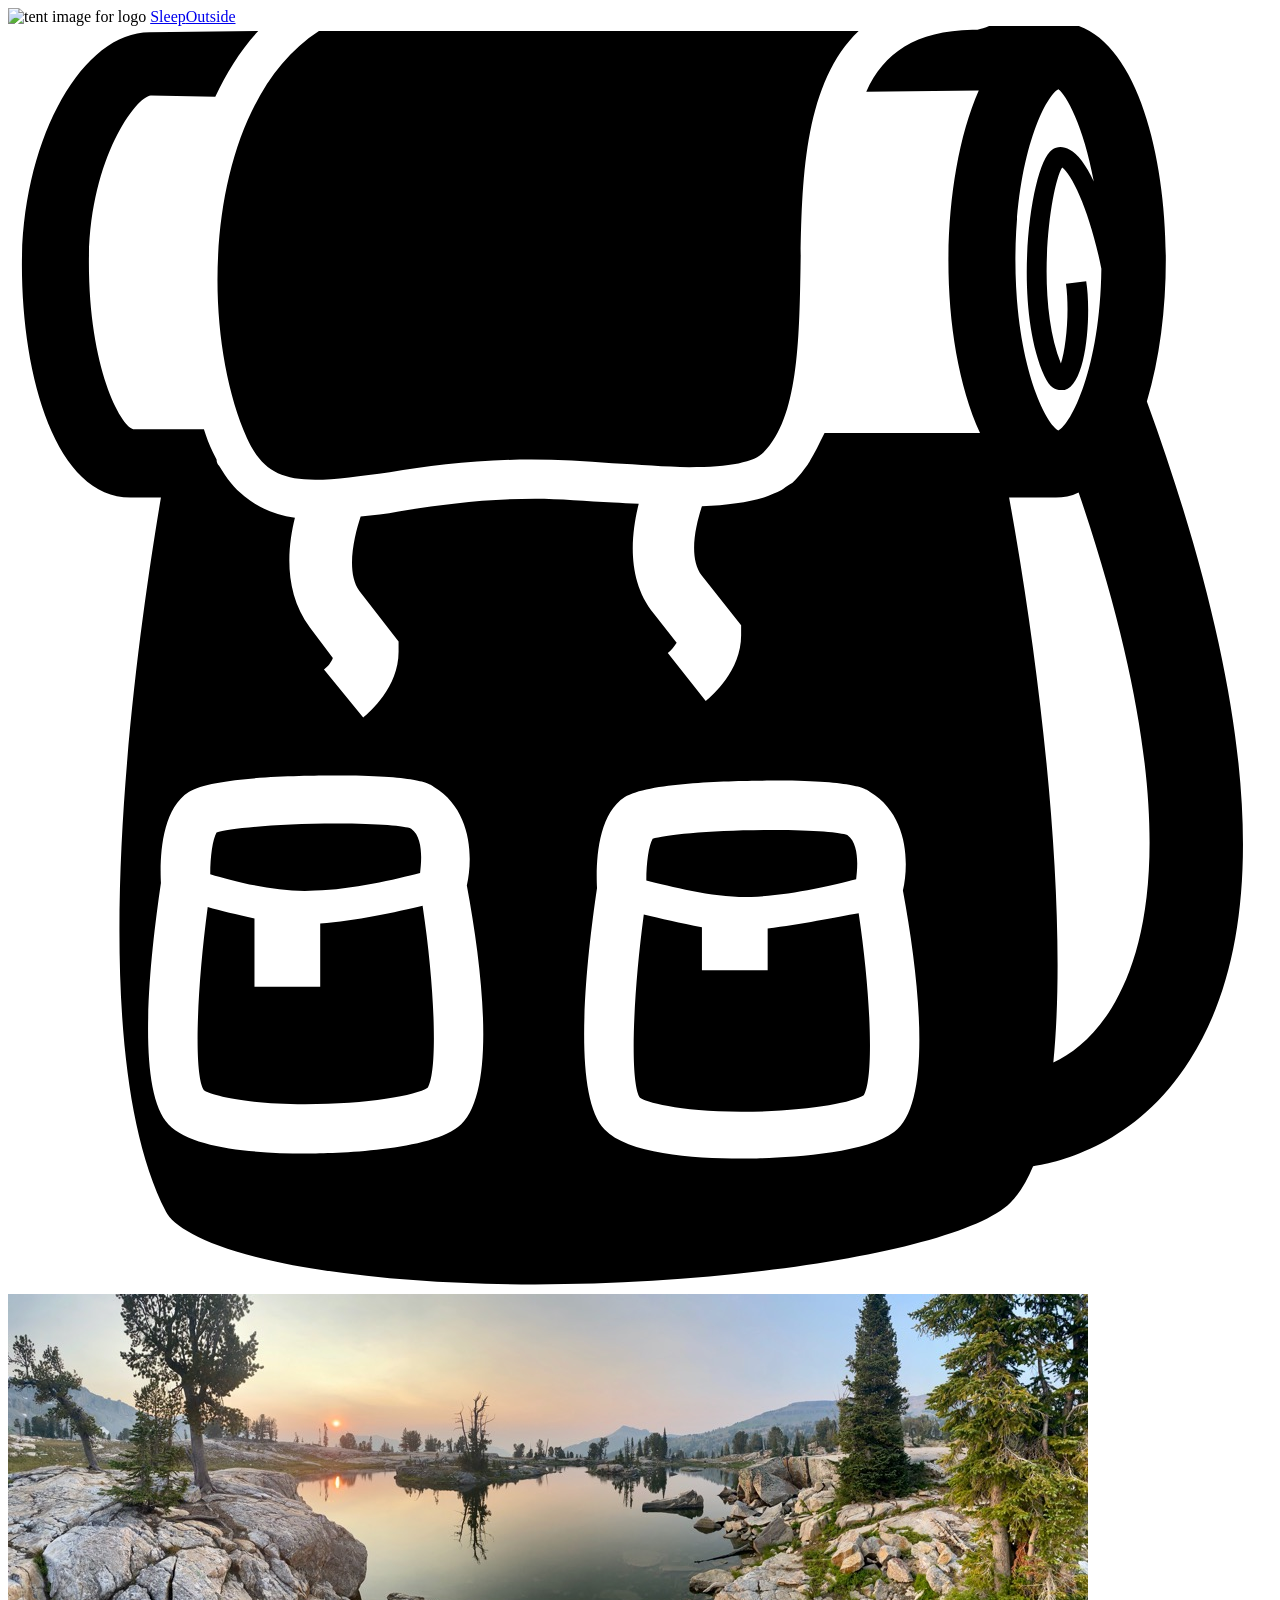
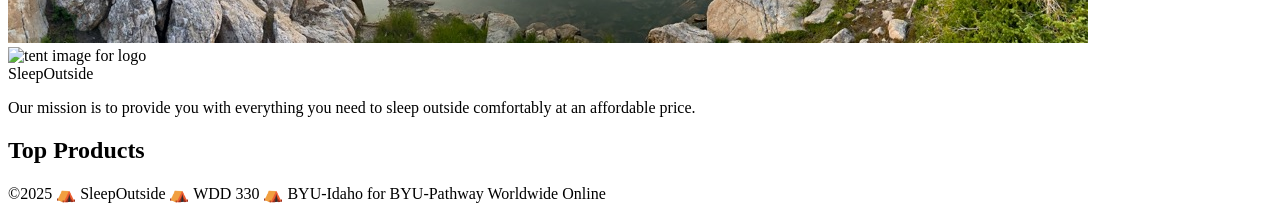
==== commit bf1cbfd9: "add" ====
--- a/src/index.html
+++ b/src/index.html
@@ -5,7 +5,6 @@
     <meta name="viewport" content="width=device-width, initial-scale=1.0" />
     <title>Sleep Outside | Home</title>
     <link rel="stylesheet" href="/css/style.css" />
-    <script src="js/main.js" type="module"></script>
   </head>
 
   <body>
@@ -14,37 +13,29 @@
         <img src="/images/noun_Tent_2517.svg" alt="tent image for logo" />
         <a href="index.html"> Sleep<span class="highlight">Outside</span></a>
       </div>
-      <div class="cart-container">
-
-        <div class="cart">
-          <a href="cart/index.html">
-            <svg xmlns="http://www.w3.org/2000/svg" viewBox="0 0 100 100">
-              <path
-                d="M18.9 32.6c1.1 2.4 2.5 3.3 5.4 3.3 1.6 0 3.6-0.3 5.9-0.6 3.2-0.5 6.9-1 11.2-1 2.1 0 4.3 0.1 6.4 0.3 2.1 0.1 4.2 0.3 6.1 0.3 3.2 0 5.2-0.4 5.9-1.2 2.7-2.7 2.8-8.8 2.9-14.6 0.1-6.7 0.2-14.5 4.6-18.7 -0.5 0-1 0-1.6 0 -14.2 0-37.5 0-41.1 0C15.6 6.2 14.9 23.6 18.9 32.6z"
-              />
-              <path
-                d="M90.1 29.7c1-3.3 1.5-7.3 1.5-11.2 0-9-2.7-18.8-8.6-18.8 -0.1 0-0.2 0-0.3 0L77.8-0.1c-0.3 0.2-0.8 0.3-1.1 0.4 0 0 0 0 0 0 -0.2 0-0.3 0-0.4 0 -4.5 0.1-7 1.8-8.4 4.9l8.9-0.1c-1.6 3.6-2.4 8.7-2.4 13.5 0 4.9 0.8 9.9 2.5 13.6l-12.3 0c-0.2 0.4-0.4 0.8-0.6 1.2 -0.2 0.4-0.4 0.7-0.6 1.1 -0.1 0.1-0.1 0.2-0.2 0.3 -0.3 0.4-0.5 0.7-0.9 1.1 0 0 0 0 0 0 0 0-0.1 0.1-0.1 0.1 -0.1 0.1-0.2 0.2-0.4 0.3 -0.2 0.1-0.4 0.3-0.6 0.4 0 0 0 0 0 0 -0.4 0.2-0.9 0.4-1.4 0.6 -1.3 0.4-2.9 0.6-4.9 0.7 -0.5 1.5-1.1 4.1 0 5.5l3.1 3.9 0 0.8c0 2.8-2.3 4.8-2.8 5.2l-3-3.8c0.3-0.2 0.5-0.5 0.7-0.8l-1.8-2.3c-2.2-2.7-1.8-6.3-1.2-8.7 -0.7 0-1.4-0.1-2-0.1 -2.1-0.1-4.3-0.3-6.2-0.3 -4.1 0-7.7 0.5-10.8 1 -1 0.2-2 0.3-3 0.4 -0.5 1.5-1.2 4.4-0.1 5.9l3.1 4 0 0.8c0 2.8-2.3 4.8-2.8 5.2l-3.1-3.8c0.3-0.2 0.6-0.6 0.7-0.9l-1.8-2.4c-2.1-2.8-1.8-6.3-1.2-8.7 -1.6-0.2-2.9-0.8-4-1.7h0c-0.8-0.6-1.4-1.4-2-2.4 -0.1-0.1-0.2-0.3-0.2-0.5 -0.1-0.2-0.2-0.4-0.3-0.6 -0.3-0.6-0.5-1.2-0.7-1.8l-5.6 0c-1-0.3-3.5-4.8-3.5-13.2 0-8.1 3.7-13.1 4.9-13.2L16.4 5.6c0.9-1.9 2-3.7 3.4-5.2L11.2 0.5c-5.4 0-10.1 8.6-10.1 18.4 0 8.9 2.7 18.4 8.6 18.4h2.4c-1.8 10.7-6.6 43 0.4 56.5 0.7 1.4 4.3 3.4 12.2 4.6 20.2 3.1 49.8-0.5 54.6-5.3 0.7-0.7 1.3-1.7 1.8-2.9 2-0.3 8.2-1.7 12.4-8.4C100.1 71.5 98.9 53.9 90.1 29.7zM35.6 87.1c-2.6 2-10.5 2.1-12.1 2.1 0 0 0 0 0 0 -3.9 0-9-0.4-10.8-2.3 -2.6-2.7-1.5-13-0.6-19.1 -0.1-1.9 0-5.8 2.2-7.2 1.9-1.2 8.7-1.3 11.6-1.3 6.4 0 7.4 0.6 7.8 0.9 3 1.8 3.1 5.6 2.6 7.8C37.7 75.5 38.6 84.8 35.6 87.1zM70.1 87.5c-2.6 2-10.5 2.1-12.1 2.1 0 0 0 0 0 0 -3.9 0-9-0.4-10.8-2.3 -2.6-2.7-1.5-13-0.6-19.1 -0.1-1.9 0-5.8 2.2-7.2 1.9-1.2 8.7-1.3 11.6-1.3 6.4 0 7.4 0.6 7.8 0.9 3 1.8 3.1 5.6 2.6 7.8C72.2 76 73.1 85.3 70.1 87.5zM85.9 12.3c-0.6-1.3-1.3-2.2-1.9-2.5 -0.5-0.3-1-0.3-1.4 0 -1.7 1.1-3.2 12.2-0.6 17.9 0.4 0.9 0.9 1.1 1.3 1.1 0.1 0 0.2 0 0.3 0 1.8-0.5 2.1-6.2 1.7-8.6l-1.6 0.2c0.3 2.2 0 5.1-0.4 6.3 -2.1-5.3-0.8-14.1 0.1-15.5 0.8 0.6 2.2 3.5 3.1 8 -0.1 7.9-2.4 12.3-3.4 12.8 -1-0.5-3.4-5.2-3.4-13.5 0-8.3 2.4-13 3.4-13.5C83.7 5.4 85.1 7.9 85.9 12.3zM87.3 77.7c-1.4 2.3-3.1 3.6-4.6 4.3 1.2-12.2-1-31-3.5-44.7h3.3c0.1 0 0.3 0 0.4 0 0.6 0 1.2-0.1 1.8-0.4C92.8 60.7 90.7 72.2 87.3 77.7z"
-              />
-              <path
-                d="M24.7 71v5h-5.2v-5.4c-1.4-0.3-2.7-0.6-3.7-0.9 -0.9 6.8-1.1 13.3-0.3 14.5 0.4 0.3 2.9 1.1 8 1.1h0c5 0 8.8-0.7 9.7-1.3 0.8-1.3 0.6-7.7-0.4-14.4C30.7 70.1 27.5 70.8 24.7 71z"
-              />
-              <path
-                d="M58.8 68.9c2.9-0.1 6.4-0.9 8.3-1.4 0.1-0.8 0.3-2.8-0.7-3.5 -0.5-0.2-2.5-0.4-5.9-0.4 -4.9 0-8.6 0.4-9.5 0.7 -0.3 0.5-0.5 1.9-0.5 3.3C52.5 68.1 56 69 58.8 68.9z"
-              />
-              <path
-                d="M24.3 68.4c2.9-0.1 6.4-0.9 8.3-1.4 0.1-0.8 0.3-2.8-0.7-3.5 -0.5-0.2-2.5-0.4-5.9-0.4 -4.9 0-8.6 0.4-9.5 0.7 -0.3 0.5-0.5 1.9-0.5 3.3C18 67.7 21.5 68.6 24.3 68.4z"
-              />
-              <path
-                d="M60.1 71.4v3.3h-5.2v-3.4c-1.7-0.3-3.3-0.7-4.6-1 -0.9 6.8-1.1 13.3-0.3 14.5 0.4 0.3 2.9 1.1 8 1.1h0c5 0 8.8-0.7 9.7-1.3 0.8-1.3 0.6-7.7-0.4-14.4C65.5 70.5 62.7 71.1 60.1 71.4z"
-              />
-  
-              <!-- <text x="0" y="115" fill="#000000" font-size="5px" font-weight="bold" font-family="'Helvetica Neue', Helvetica, Arial-Unicode, Arial, Sans-serif">Created by Natalia Woodroffe</text>
-              <text x="0" y="120" fill="#000000" font-size="5px" font-weight="bold" font-family="'Helvetica Neue', Helvetica, Arial-Unicode, Arial, Sans-serif">from the Noun Project</text> -->
-            </svg>
-          </a>
-        </div>
-        <!-- lmh: I added the superscript number. It's currently a static number only. There was nothing on the trello task card about making it dynamic to update with the actual number of items in the cart. I'm guessing that will be included later? If it's not specifically addressed in the future, I'll add it anyway because that makes sense.-->
-        <span id="cart-badge" class="cart-badge">2</span>
+      <div class="cart">
+        <a href="cart/index.html">
+          <svg xmlns="http://www.w3.org/2000/svg" viewBox="0 0 100 100">
+            <path
+              d="M18.9 32.6c1.1 2.4 2.5 3.3 5.4 3.3 1.6 0 3.6-0.3 5.9-0.6 3.2-0.5 6.9-1 11.2-1 2.1 0 4.3 0.1 6.4 0.3 2.1 0.1 4.2 0.3 6.1 0.3 3.2 0 5.2-0.4 5.9-1.2 2.7-2.7 2.8-8.8 2.9-14.6 0.1-6.7 0.2-14.5 4.6-18.7 -0.5 0-1 0-1.6 0 -14.2 0-37.5 0-41.1 0C15.6 6.2 14.9 23.6 18.9 32.6z"
+            />
+            <path
+              d="M90.1 29.7c1-3.3 1.5-7.3 1.5-11.2 0-9-2.7-18.8-8.6-18.8 -0.1 0-0.2 0-0.3 0L77.8-0.1c-0.3 0.2-0.8 0.3-1.1 0.4 0 0 0 0 0 0 -0.2 0-0.3 0-0.4 0 -4.5 0.1-7 1.8-8.4 4.9l8.9-0.1c-1.6 3.6-2.4 8.7-2.4 13.5 0 4.9 0.8 9.9 2.5 13.6l-12.3 0c-0.2 0.4-0.4 0.8-0.6 1.2 -0.2 0.4-0.4 0.7-0.6 1.1 -0.1 0.1-0.1 0.2-0.2 0.3 -0.3 0.4-0.5 0.7-0.9 1.1 0 0 0 0 0 0 0 0-0.1 0.1-0.1 0.1 -0.1 0.1-0.2 0.2-0.4 0.3 -0.2 0.1-0.4 0.3-0.6 0.4 0 0 0 0 0 0 -0.4 0.2-0.9 0.4-1.4 0.6 -1.3 0.4-2.9 0.6-4.9 0.7 -0.5 1.5-1.1 4.1 0 5.5l3.1 3.9 0 0.8c0 2.8-2.3 4.8-2.8 5.2l-3-3.8c0.3-0.2 0.5-0.5 0.7-0.8l-1.8-2.3c-2.2-2.7-1.8-6.3-1.2-8.7 -0.7 0-1.4-0.1-2-0.1 -2.1-0.1-4.3-0.3-6.2-0.3 -4.1 0-7.7 0.5-10.8 1 -1 0.2-2 0.3-3 0.4 -0.5 1.5-1.2 4.4-0.1 5.9l3.1 4 0 0.8c0 2.8-2.3 4.8-2.8 5.2l-3.1-3.8c0.3-0.2 0.6-0.6 0.7-0.9l-1.8-2.4c-2.1-2.8-1.8-6.3-1.2-8.7 -1.6-0.2-2.9-0.8-4-1.7h0c-0.8-0.6-1.4-1.4-2-2.4 -0.1-0.1-0.2-0.3-0.2-0.5 -0.1-0.2-0.2-0.4-0.3-0.6 -0.3-0.6-0.5-1.2-0.7-1.8l-5.6 0c-1-0.3-3.5-4.8-3.5-13.2 0-8.1 3.7-13.1 4.9-13.2L16.4 5.6c0.9-1.9 2-3.7 3.4-5.2L11.2 0.5c-5.4 0-10.1 8.6-10.1 18.4 0 8.9 2.7 18.4 8.6 18.4h2.4c-1.8 10.7-6.6 43 0.4 56.5 0.7 1.4 4.3 3.4 12.2 4.6 20.2 3.1 49.8-0.5 54.6-5.3 0.7-0.7 1.3-1.7 1.8-2.9 2-0.3 8.2-1.7 12.4-8.4C100.1 71.5 98.9 53.9 90.1 29.7zM35.6 87.1c-2.6 2-10.5 2.1-12.1 2.1 0 0 0 0 0 0 -3.9 0-9-0.4-10.8-2.3 -2.6-2.7-1.5-13-0.6-19.1 -0.1-1.9 0-5.8 2.2-7.2 1.9-1.2 8.7-1.3 11.6-1.3 6.4 0 7.4 0.6 7.8 0.9 3 1.8 3.1 5.6 2.6 7.8C37.7 75.5 38.6 84.8 35.6 87.1zM70.1 87.5c-2.6 2-10.5 2.1-12.1 2.1 0 0 0 0 0 0 -3.9 0-9-0.4-10.8-2.3 -2.6-2.7-1.5-13-0.6-19.1 -0.1-1.9 0-5.8 2.2-7.2 1.9-1.2 8.7-1.3 11.6-1.3 6.4 0 7.4 0.6 7.8 0.9 3 1.8 3.1 5.6 2.6 7.8C72.2 76 73.1 85.3 70.1 87.5zM85.9 12.3c-0.6-1.3-1.3-2.2-1.9-2.5 -0.5-0.3-1-0.3-1.4 0 -1.7 1.1-3.2 12.2-0.6 17.9 0.4 0.9 0.9 1.1 1.3 1.1 0.1 0 0.2 0 0.3 0 1.8-0.5 2.1-6.2 1.7-8.6l-1.6 0.2c0.3 2.2 0 5.1-0.4 6.3 -2.1-5.3-0.8-14.1 0.1-15.5 0.8 0.6 2.2 3.5 3.1 8 -0.1 7.9-2.4 12.3-3.4 12.8 -1-0.5-3.4-5.2-3.4-13.5 0-8.3 2.4-13 3.4-13.5C83.7 5.4 85.1 7.9 85.9 12.3zM87.3 77.7c-1.4 2.3-3.1 3.6-4.6 4.3 1.2-12.2-1-31-3.5-44.7h3.3c0.1 0 0.3 0 0.4 0 0.6 0 1.2-0.1 1.8-0.4C92.8 60.7 90.7 72.2 87.3 77.7z"
+            />
+            <path
+              d="M24.7 71v5h-5.2v-5.4c-1.4-0.3-2.7-0.6-3.7-0.9 -0.9 6.8-1.1 13.3-0.3 14.5 0.4 0.3 2.9 1.1 8 1.1h0c5 0 8.8-0.7 9.7-1.3 0.8-1.3 0.6-7.7-0.4-14.4C30.7 70.1 27.5 70.8 24.7 71z"
+            />
+            <path
+              d="M58.8 68.9c2.9-0.1 6.4-0.9 8.3-1.4 0.1-0.8 0.3-2.8-0.7-3.5 -0.5-0.2-2.5-0.4-5.9-0.4 -4.9 0-8.6 0.4-9.5 0.7 -0.3 0.5-0.5 1.9-0.5 3.3C52.5 68.1 56 69 58.8 68.9z"
+            />
+            <path
+              d="M24.3 68.4c2.9-0.1 6.4-0.9 8.3-1.4 0.1-0.8 0.3-2.8-0.7-3.5 -0.5-0.2-2.5-0.4-5.9-0.4 -4.9 0-8.6 0.4-9.5 0.7 -0.3 0.5-0.5 1.9-0.5 3.3C18 67.7 21.5 68.6 24.3 68.4z"
+            />
+            <path
+              d="M60.1 71.4v3.3h-5.2v-3.4c-1.7-0.3-3.3-0.7-4.6-1 -0.9 6.8-1.1 13.3-0.3 14.5 0.4 0.3 2.9 1.1 8 1.1h0c5 0 8.8-0.7 9.7-1.3 0.8-1.3 0.6-7.7-0.4-14.4C65.5 70.5 62.7 71.1 60.1 71.4z"
+            />
+          </svg>
+        </a>
       </div>
     </header>
     <main class="divider">
@@ -68,13 +59,13 @@
 
       <section class="products">
         <h2>Top Products</h2>
-        <ul class="product-list">
-        </ul>
+        <ul class="product-list product-grid"></ul>
       </section>
     </main>
     <footer>
       &copy;2025 ⛺ SleepOutside ⛺ WDD 330 ⛺ BYU-Idaho for BYU-Pathway
       Worldwide Online
     </footer>
+    <script src="/js/main.js" type="module"></script>
   </body>
-</html>
+</html>
